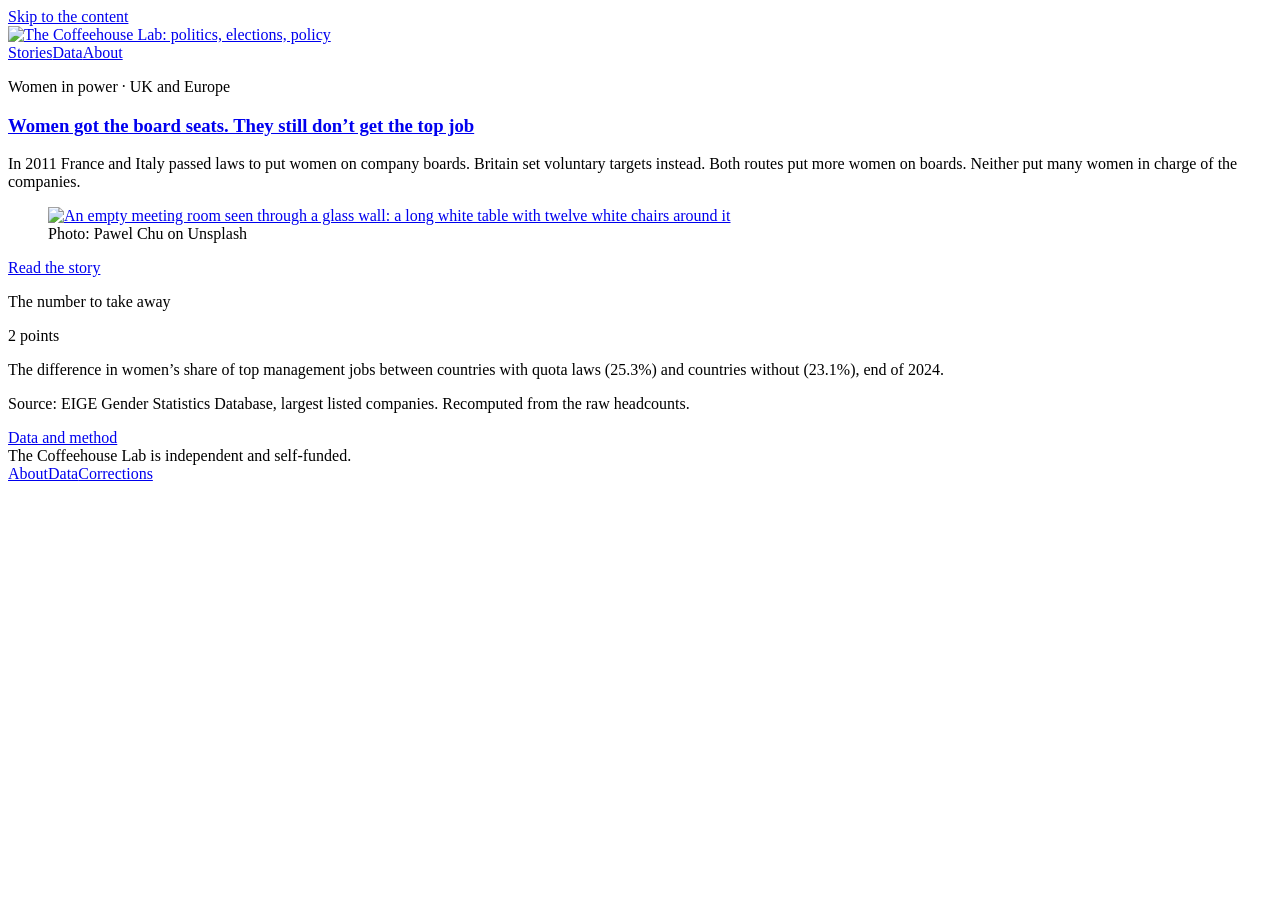
==== public/index.html @ 2149684e "Build The Coffeehouse Lab site with the women on boards story Front page, about, data hub, correctio" ====
<!doctype html>
<html lang="en-GB">
<head>
<meta charset="utf-8">
<meta name="viewport" content="width=device-width, initial-scale=1">
<title>The Coffeehouse Lab</title>
<meta name="description" content="Independent, data-led analysis of British politics and policy, and what the evidence means for decisions.">
<meta property="og:site_name" content="The Coffeehouse Lab">
<meta property="og:title" content="The Coffeehouse Lab">
<meta property="og:description" content="Independent, data-led analysis of British politics and policy, and what the evidence means for decisions.">
<meta property="og:type" content="website">
<meta property="og:image" content="/images/brand/icon-512.png">
<link rel="icon" href="/favicon.svg" type="image/svg+xml">
<link rel="icon" href="/favicon-32.png" sizes="32x32" type="image/png">
<link rel="apple-touch-icon" href="/apple-touch-icon.png">
<link rel="preconnect" href="https://fonts.googleapis.com">
<link rel="preconnect" href="https://fonts.gstatic.com" crossorigin>
<link rel="stylesheet" href="https://fonts.googleapis.com/css2?family=Source+Serif+4:ital,opsz,wght@0,8..60,400;0,8..60,600;0,8..60,700;0,8..60,800;1,8..60,400&family=Source+Sans+3:wght@400;600;700&display=swap">
<link rel="stylesheet" href="/css/site.css">
</head>
<body>
<a class="skip" href="#main">Skip to the content</a>
<div class="wrap">
<header class="masthead">
<a class="logo" href="/"><img src="/images/brand/coffeehouse-lab-logo-light.svg" alt="The Coffeehouse Lab: politics, elections, policy" width="362" height="54"></a>
<nav aria-label="Main"><a href="/#stories">Stories</a><a href="/data/">Data</a><a href="/about/">About</a></nav>
</header>
<main id="main">
<section class="lead" id="stories" aria-label="Latest story">
<article>
<p class="kicker">Women in power · UK and Europe</p>
<h1><a href="/stories/women-on-boards/">Women got the board seats. They still don’t get the top job</a></h1>
<p class="standfirst">In 2011 France and Italy passed laws to put women on company boards. Britain set voluntary targets instead. Both routes put more women on boards. Neither put many women in charge of the companies.</p>
<figure>
<a href="/stories/women-on-boards/" tabindex="-1" aria-hidden="true"><img src="/stories/women-on-boards/img/wob-p1-boardroom-900.jpg" srcset="/stories/women-on-boards/img/wob-p1-boardroom-900.jpg 900w, /stories/women-on-boards/img/wob-p1-boardroom-2000.jpg 2000w" sizes="(max-width: 860px) 100vw, 720px" width="900" height="600" alt="An empty meeting room seen through a glass wall: a long white table with twelve white chairs around it"></a>
<figcaption>Photo: Pawel Chu on Unsplash</figcaption>
</figure>
<a class="read" href="/stories/women-on-boards/">Read the story</a>
</article>
<aside class="take" aria-label="The number to take away">
<i aria-hidden="true"></i>
<div>
<p class="lbl">The number to take away</p>
<p class="num">2 points</p>
<p class="what">The difference in women’s share of top management jobs between countries with quota laws (25.3%) and countries without (23.1%), end of 2024.</p>
<p class="src">Source: EIGE Gender Statistics Database, largest listed companies. Recomputed from the raw headcounts.</p>
<a href="/stories/women-on-boards/data.html">Data and method</a>
</div>
</aside>
</section>
</main>
<footer class="foot">
<span>The Coffeehouse Lab is independent and self-funded.</span>
<nav aria-label="Footer"><a href="/about/">About</a><a href="/data/">Data</a><a href="/corrections/">Corrections</a></nav>
</footer>
</div>
<!-- Cloudflare Web Analytics (cookie-free) -->
<script defer src="https://static.cloudflareinsights.com/beacon.min.js" data-cf-beacon='{"token": "CF_BEACON_TOKEN"}'></script>
</body>
</html>
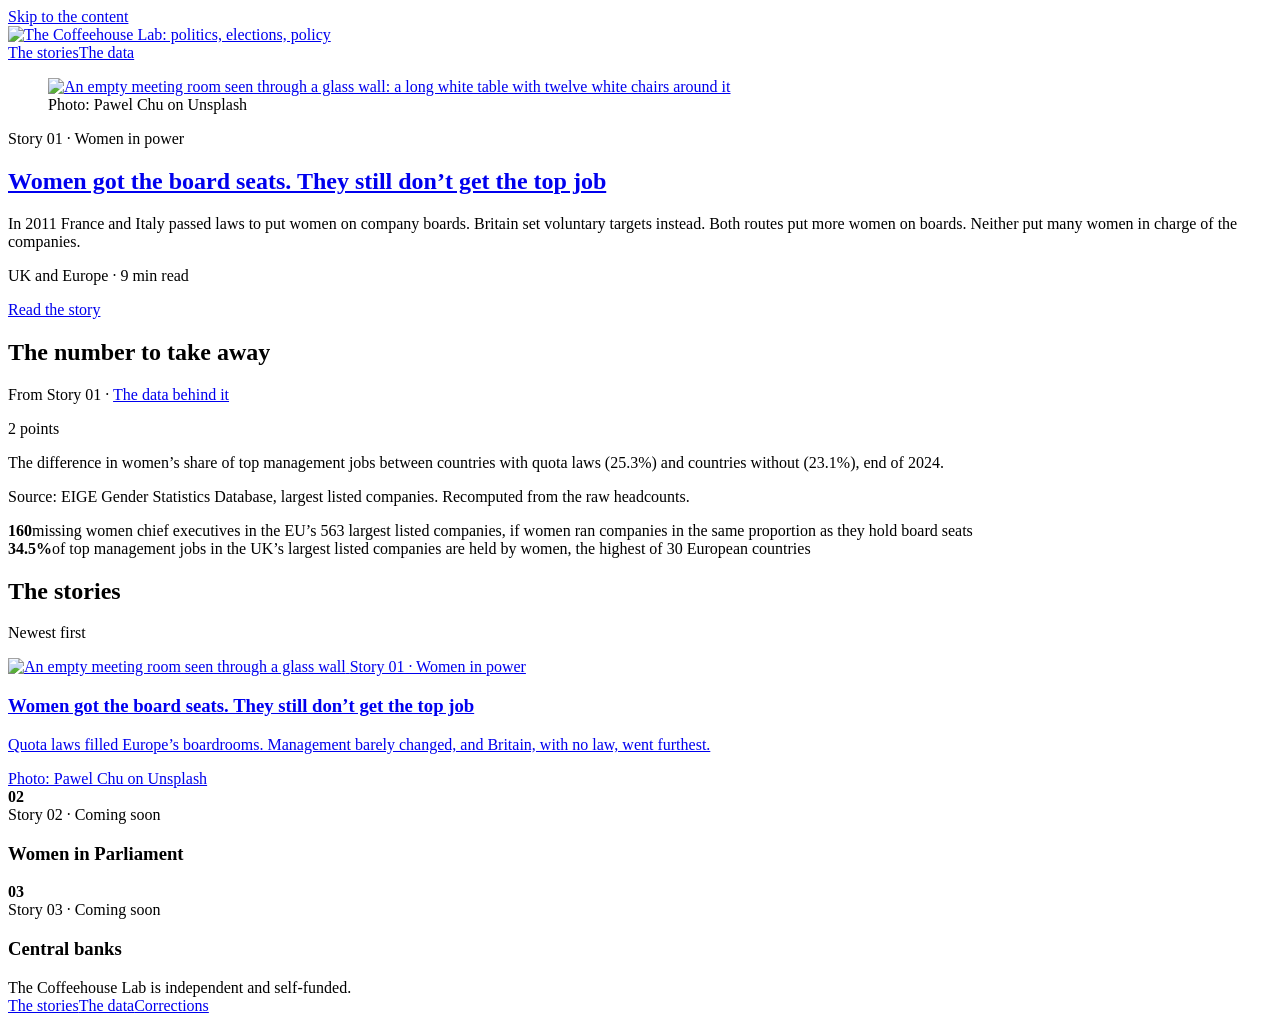
==== commit e7752900: "Rework the front page and data hub on The Replay Lab's layout Lead with the photo left and text righ" ====
--- a/public/index.html
+++ b/public/index.html
@@ -23,38 +23,70 @@
 <div class="wrap">
 <header class="masthead">
 <a class="logo" href="/"><img src="/images/brand/coffeehouse-lab-logo-light.svg" alt="The Coffeehouse Lab: politics, elections, policy" width="362" height="54"></a>
-<nav aria-label="Main"><a href="/#stories">Stories</a><a href="/data/">Data</a><a href="/about/">About</a></nav>
+<nav aria-label="Main"><a href="/#stories">The stories</a><a href="/data/">The data</a></nav>
 </header>
 <main id="main">
-<section class="lead" id="stories" aria-label="Latest story">
-<article>
-<p class="kicker">Women in power · UK and Europe</p>
+<article class="lead" id="lead">
+<figure>
+<a href="/stories/women-on-boards/" tabindex="-1" aria-hidden="true"><img src="/stories/women-on-boards/img/wob-p1-boardroom-900.jpg" srcset="/stories/women-on-boards/img/wob-p1-boardroom-900.jpg 900w, /stories/women-on-boards/img/wob-p1-boardroom-2000.jpg 2000w" sizes="(max-width: 860px) 100vw, 660px" width="900" height="600" alt="An empty meeting room seen through a glass wall: a long white table with twelve white chairs around it"></a>
+<figcaption>Photo: Pawel Chu on Unsplash</figcaption>
+</figure>
+<div class="txt">
+<p class="label">Story 01 · Women in power</p>
 <h1><a href="/stories/women-on-boards/">Women got the board seats. They still don’t get the top job</a></h1>
 <p class="standfirst">In 2011 France and Italy passed laws to put women on company boards. Britain set voluntary targets instead. Both routes put more women on boards. Neither put many women in charge of the companies.</p>
-<figure>
-<a href="/stories/women-on-boards/" tabindex="-1" aria-hidden="true"><img src="/stories/women-on-boards/img/wob-p1-boardroom-900.jpg" srcset="/stories/women-on-boards/img/wob-p1-boardroom-900.jpg 900w, /stories/women-on-boards/img/wob-p1-boardroom-2000.jpg 2000w" sizes="(max-width: 860px) 100vw, 720px" width="900" height="600" alt="An empty meeting room seen through a glass wall: a long white table with twelve white chairs around it"></a>
-<figcaption>Photo: Pawel Chu on Unsplash</figcaption>
-</figure>
+<p class="meta">UK and Europe · 9 min read</p>
 <a class="read" href="/stories/women-on-boards/">Read the story</a>
+</div>
 </article>
-<aside class="take" aria-label="The number to take away">
+
+<section class="sec" aria-labelledby="take-h">
+<div class="sec-h"><h2 id="take-h">The number to take away</h2><p>From Story 01 · <a href="/stories/women-on-boards/data.html">The data behind it</a></p></div>
+<div class="takeband">
+<div class="take">
 <i aria-hidden="true"></i>
 <div>
-<p class="lbl">The number to take away</p>
 <p class="num">2 points</p>
 <p class="what">The difference in women’s share of top management jobs between countries with quota laws (25.3%) and countries without (23.1%), end of 2024.</p>
 <p class="src">Source: EIGE Gender Statistics Database, largest listed companies. Recomputed from the raw headcounts.</p>
-<a href="/stories/women-on-boards/data.html">Data and method</a>
 </div>
-</aside>
+</div>
+<div class="nums">
+<div class="n"><b>160</b><span>missing women chief executives in the EU’s 563 largest listed companies, if women ran companies in the same proportion as they hold board seats</span></div>
+<div class="n"><b>34.5%</b><span>of top management jobs in the UK’s largest listed companies are held by women, the highest of 30 European countries</span></div>
+</div>
+</div>
+</section>
+
+<section class="sec" id="stories" aria-labelledby="stories-h">
+<div class="sec-h"><h2 id="stories-h">The stories</h2><p>Newest first</p></div>
+<div class="photos">
+<a class="ph" href="/stories/women-on-boards/">
+<img src="/stories/women-on-boards/img/wob-p1-boardroom-900.jpg" alt="An empty meeting room seen through a glass wall" loading="lazy" width="900" height="600">
+<span class="label">Story 01 · Women in power</span>
+<h3>Women got the board seats. They still don’t get the top job</h3>
+<p>Quota laws filled Europe’s boardrooms. Management barely changed, and Britain, with no law, went furthest.</p>
+<span class="credit">Photo: Pawel Chu on Unsplash</span>
+</a>
+<div class="ph soon">
+<div class="slot" aria-hidden="true"><b>02</b></div>
+<span class="label">Story 02 · Coming soon</span>
+<h3>Women in Parliament</h3>
+</div>
+<div class="ph soon">
+<div class="slot" aria-hidden="true"><b>03</b></div>
+<span class="label">Story 03 · Coming soon</span>
+<h3>Central banks</h3>
+</div>
+</div>
 </section>
 </main>
 <footer class="foot">
 <span>The Coffeehouse Lab is independent and self-funded.</span>
-<nav aria-label="Footer"><a href="/about/">About</a><a href="/data/">Data</a><a href="/corrections/">Corrections</a></nav>
+<nav aria-label="Footer"><a href="/#stories">The stories</a><a href="/data/">The data</a><a href="/corrections/">Corrections</a></nav>
 </footer>
 </div>
 <!-- Cloudflare Web Analytics (cookie-free) -->
-<script defer src="https://static.cloudflareinsights.com/beacon.min.js" data-cf-beacon='{"token": "CF_BEACON_TOKEN"}'></script>
+<script defer src="https://static.cloudflareinsights.com/beacon.min.js" data-cf-beacon='{"token": "19a020af926b45bdb404d85cb39d16be"}'></script>
 </body>
 </html>
